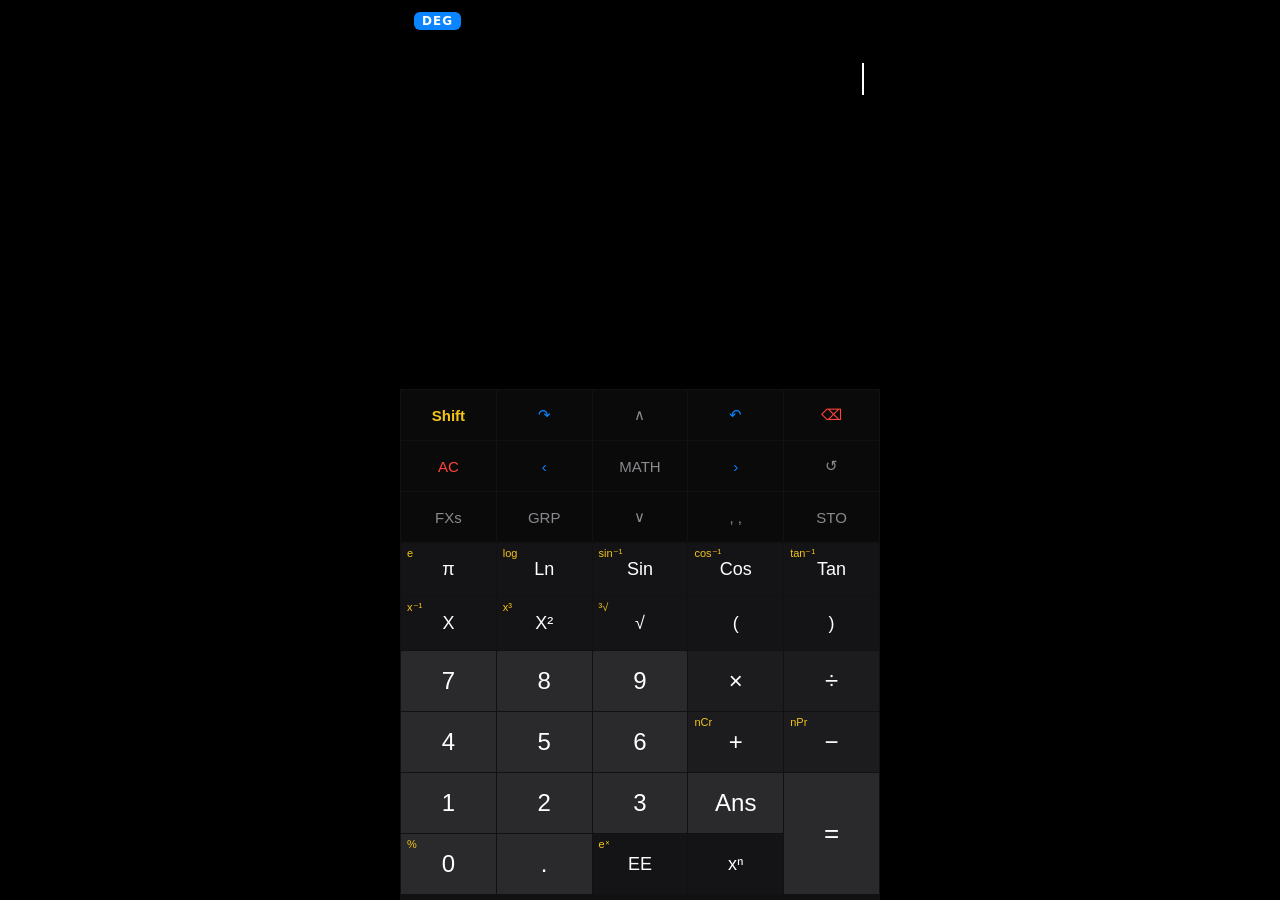
==== v5/index.html @ c30fe21e "feat: version gate at root, snapshot v5/ + dev.html preview Root index.html becomes a redirect entry" ====
<!doctype html>
<html lang="zh">
<head>
  <meta charset="utf-8">
  <meta name="viewport" content="width=device-width, initial-scale=1, maximum-scale=1, user-scalable=no">
  <meta name="theme-color" content="#000000">
  <link rel="manifest" href="manifest.webmanifest">
  <link rel="stylesheet" href="styles.css">
  <link rel="icon" type="image/png" sizes="192x192" href="icons/icon-192.png">
  <link rel="icon" type="image/png" sizes="512x512" href="icons/icon-512.png">
  <link rel="apple-touch-icon" href="icons/apple-touch-icon.png">
  <link rel="apple-touch-icon" sizes="57x57" href="icons/apple-touch-icon-57.png">
  <link rel="apple-touch-icon" sizes="60x60" href="icons/apple-touch-icon-60.png">
  <link rel="apple-touch-icon" sizes="72x72" href="icons/apple-touch-icon-72.png">
  <link rel="apple-touch-icon" sizes="76x76" href="icons/apple-touch-icon-76.png">
  <link rel="apple-touch-icon" sizes="114x114" href="icons/apple-touch-icon-114.png">
  <link rel="apple-touch-icon" sizes="120x120" href="icons/apple-touch-icon-120.png">
  <link rel="apple-touch-icon" sizes="152x152" href="icons/apple-touch-icon-152.png">
  <link rel="apple-touch-icon" sizes="167x167" href="icons/apple-touch-icon-167.png">
  <link rel="apple-touch-icon" sizes="180x180" href="icons/apple-touch-icon-180.png">
  <title>Calculator</title>
</head>
<body>
  <div id="calc">
    <header id="statusbar">
      <span id="badge" class="badge">DEG</span>
    </header>

    <section id="display">
      <div id="expr" aria-label="expression"></div>
      <div id="result"></div>
    </section>

    <div id="history-panel" hidden>
      <div class="history-head">
        <span>History</span>
        <button id="history-close" type="button">✕</button>
      </div>
      <ul id="history-list"></ul>
    </div>

    <div id="toast" class="toast" hidden></div>

    <div id="math-panel" hidden>
      <div class="history-head">
        <span>MATH</span>
        <button id="math-close" type="button">✕</button>
      </div>
      <div id="math-body"></div>
    </div>

    <section id="keypad">
      <!-- 功能行 1 -->
      <button class="key fn shift" data-id="shift" type="button">Shift</button>
      <button class="key fn" data-id="redo" type="button">↷</button>
      <button class="key fn" data-id="mathUp" data-placeholder type="button">∧</button>
      <button class="key fn" data-id="undo" type="button">↶</button>
      <button class="key fn danger" data-id="back" type="button">⌫</button>
      <!-- 功能行 2 -->
      <button class="key fn danger" data-id="ac" type="button">AC</button>
      <button class="key fn" data-id="left" type="button">‹</button>
      <button class="key fn" data-id="math" type="button">MATH</button>
      <button class="key fn" data-id="right" type="button">›</button>
      <button class="key fn" data-id="history" type="button">↺</button>
      <!-- 功能行 3 -->
      <button class="key fn" data-id="fxs" data-placeholder type="button">FXs</button>
      <button class="key fn" data-id="grp" data-placeholder type="button">GRP</button>
      <button class="key fn" data-id="mathDown" data-placeholder type="button">∨</button>
      <button class="key fn" data-id="comma" data-placeholder type="button">, ,</button>
      <button class="key fn" data-id="sto" type="button">STO</button>
      <!-- 科学函数行 1 -->
      <button class="key sci" data-id="pi" type="button">π</button>
      <button class="key sci" data-id="ln" type="button">Ln</button>
      <button class="key sci" data-id="sin" type="button">Sin</button>
      <button class="key sci" data-id="cos" type="button">Cos</button>
      <button class="key sci" data-id="tan" type="button">Tan</button>
      <!-- 科学函数行 2 -->
      <button class="key sci" data-id="varX" type="button">X</button>
      <button class="key sci" data-id="square" type="button">X²</button>
      <button class="key sci" data-id="sqrt" type="button">√</button>
      <button class="key sci" data-id="lparen" type="button">(</button>
      <button class="key sci" data-id="rparen" type="button">)</button>
      <!-- 数字区 -->
      <button class="key num" data-id="7" type="button">7</button>
      <button class="key num" data-id="8" type="button">8</button>
      <button class="key num" data-id="9" type="button">9</button>
      <button class="key op" data-id="mul" type="button">×</button>
      <button class="key op" data-id="div" type="button">÷</button>

      <button class="key num" data-id="4" type="button">4</button>
      <button class="key num" data-id="5" type="button">5</button>
      <button class="key num" data-id="6" type="button">6</button>
      <button class="key op" data-id="add" type="button">+</button>
      <button class="key op" data-id="sub" type="button">−</button>

      <button class="key num" data-id="1" type="button">1</button>
      <button class="key num" data-id="2" type="button">2</button>
      <button class="key num" data-id="3" type="button">3</button>
      <button class="key num" data-id="ans" type="button">Ans</button>
      <button class="key equals" data-id="equals" type="button" style="grid-row: span 2;">=</button>

      <button class="key num" data-id="0" type="button">0</button>
      <button class="key num" data-id="dot" type="button">.</button>
      <button class="key sci" data-id="eex" type="button">EE</button>
      <button class="key sci" data-id="pow" type="button">xⁿ</button>
    </section>
  </div>

  <script type="module" src="js/app.js"></script>
  <script>
    if ('serviceWorker' in navigator) {
      window.addEventListener('load', () => navigator.serviceWorker.register('sw.js'));
    }
  </script>
</body>
</html>
---- v5/styles.css ----
:root {
  --bg: #000; --panel: #0a0a0a; --key: #1c1c1e; --key-num: #2a2a2c;
  --text: #fff; --muted: #8a8a8e; --yellow: #f5c518; --red: #ff453a;
  --blue: #0a84ff; --equals: #2a2a2c;
}
* { box-sizing: border-box; margin: 0; padding: 0; -webkit-tap-highlight-color: transparent; }
[hidden] { display: none !important; }
html, body { height: 100%; background: var(--bg); color: var(--text);
  font-family: -apple-system, system-ui, sans-serif; overflow: hidden; }
#calc { display: flex; flex-direction: column; height: 100vh;
  max-width: 480px; margin: 0 auto; position: relative; }

#statusbar { padding: 10px 14px; }
.badge { background: var(--blue); color: #fff; font-size: 12px; font-weight: 700;
  padding: 2px 8px; border-radius: 6px; letter-spacing: 1px; }
.badge.rad { background: var(--red); }

#display { flex: 1; display: flex; flex-direction: column; justify-content: flex-start;
  align-items: flex-end; padding: 16px; overflow: hidden; }
#expr { font-size: 32px; line-height: 1.4; word-break: break-all; text-align: right;
  min-height: 44px; width: 100%; }
#expr .cursor { display: inline-block; width: 2px; height: 32px; background: var(--text);
  vertical-align: middle; animation: blink 1s step-end infinite; }
@keyframes blink { 50% { opacity: 0; } }
#result { font-size: 24px; color: var(--muted); margin-top: 12px; }
#result.error { color: var(--red); }

#keypad { display: grid; grid-template-columns: repeat(5, 1fr); gap: 1px;
  background: #111; padding: 1px 1px 6px; }
.key { border: none; background: var(--key); color: var(--text); font-size: 22px;
  padding: 16px 0; cursor: pointer; user-select: none; transition: background .08s;
  position: relative; }
.key .second { position: absolute; top: 4px; left: 6px; font-size: 11px; color: var(--yellow); }
.key:active { background: #333; }
.key.fn { font-size: 15px; color: var(--muted); background: var(--panel); }
.key.sci { font-size: 18px; background: #141416; }
.key.num { background: var(--key-num); font-size: 24px; }
.key.op { font-size: 24px; }
.key.equals { background: var(--equals); font-size: 26px; }
.key.shift { color: var(--yellow); font-weight: 700; }
.key.danger { color: var(--red); }
.key.active { outline: 2px solid var(--yellow); outline-offset: -2px; }
.key[data-id="left"], .key[data-id="right"], .key[data-id="redo"], .key[data-id="undo"] { color: var(--blue); }

#history-panel { position: absolute; inset: 0; background: rgba(0,0,0,.96); z-index: 10;
  display: flex; flex-direction: column; }
.history-head { display: flex; justify-content: space-between; align-items: center;
  padding: 14px; border-bottom: 1px solid #222; }
#history-close { background: none; border: none; color: var(--text); font-size: 20px; }
#history-list { list-style: none; overflow-y: auto; flex: 1; }
#history-list li { padding: 12px 14px; border-bottom: 1px solid #1a1a1a; cursor: pointer; }
#history-list li:active { background: #1a1a1a; }
#history-list .h-expr { font-size: 16px; }
#history-list .h-res { font-size: 14px; color: var(--muted); text-align: right; }

.toast { position: absolute; bottom: 40%; left: 50%; transform: translateX(-50%);
  background: rgba(60,60,60,.95); color: #fff; padding: 10px 18px; border-radius: 20px;
  font-size: 14px; z-index: 20; opacity: 0; transition: opacity .2s; pointer-events: none; }
.toast.show { opacity: 1; }

/* Shift 激活态：带第二功能的键高亮 */
#keypad.shift-active .key.has-shift { background: #2a2410; }
#keypad.shift-active .key.has-shift .second { color: #ffd633; font-weight: 700; }

/* MATH 面板（复用历史面板覆盖层视觉） */
#math-panel { position: absolute; inset: 0; background: rgba(0,0,0,.96); z-index: 10;
  display: flex; flex-direction: column; }
#math-body { overflow-y: auto; flex: 1; padding: 8px 0 16px; }
.math-group { padding: 10px 14px 6px; color: var(--muted); font-size: 13px;
  letter-spacing: 1px; }
.math-items { display: grid; grid-template-columns: repeat(3, 1fr); gap: 1px;
  background: #111; }
.math-item { border: none; background: var(--key); color: var(--text);
  font-size: 18px; padding: 16px 0; cursor: pointer; }
.math-item:active { background: #333; }
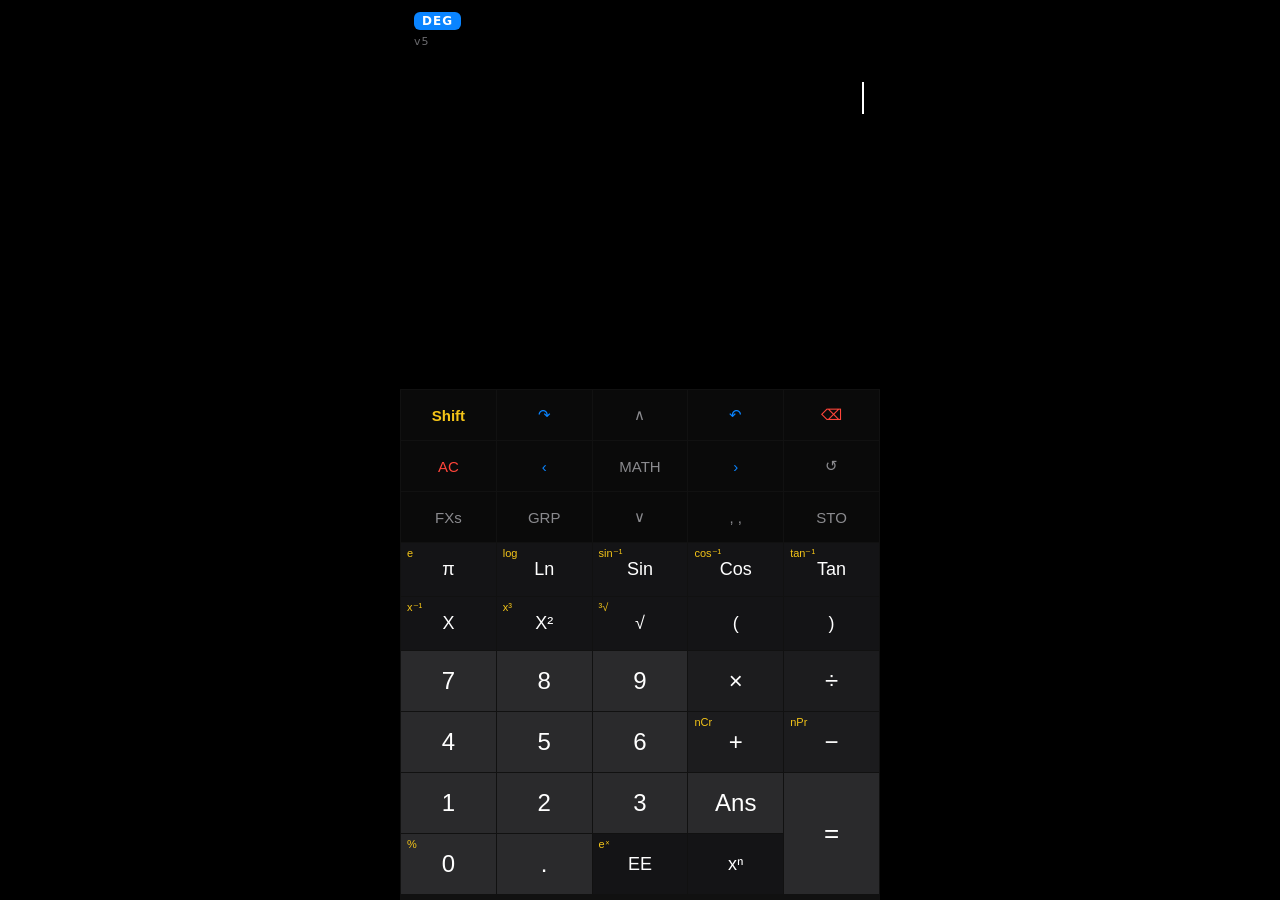
==== commit 839d2c6b: "feat: show version label under DEG badge in status bar Co-Authored-By: Claude <noreply@anthropic.com" ====
--- a/v5/index.html
+++ b/v5/index.html
@@ -24,6 +24,7 @@
   <div id="calc">
     <header id="statusbar">
       <span id="badge" class="badge">DEG</span>
+      <div id="version">v5</div>
     </header>
 
     <section id="display">
--- a/v5/styles.css
+++ b/v5/styles.css
@@ -14,6 +14,7 @@
 .badge { background: var(--blue); color: #fff; font-size: 12px; font-weight: 700;
   padding: 2px 8px; border-radius: 6px; letter-spacing: 1px; }
 .badge.rad { background: var(--red); }
+#version { margin-top: 6px; font-size: 11px; color: #6a6a6e; letter-spacing: 1px; }
 
 #display { flex: 1; display: flex; flex-direction: column; justify-content: flex-start;
   align-items: flex-end; padding: 16px; overflow: hidden; }
